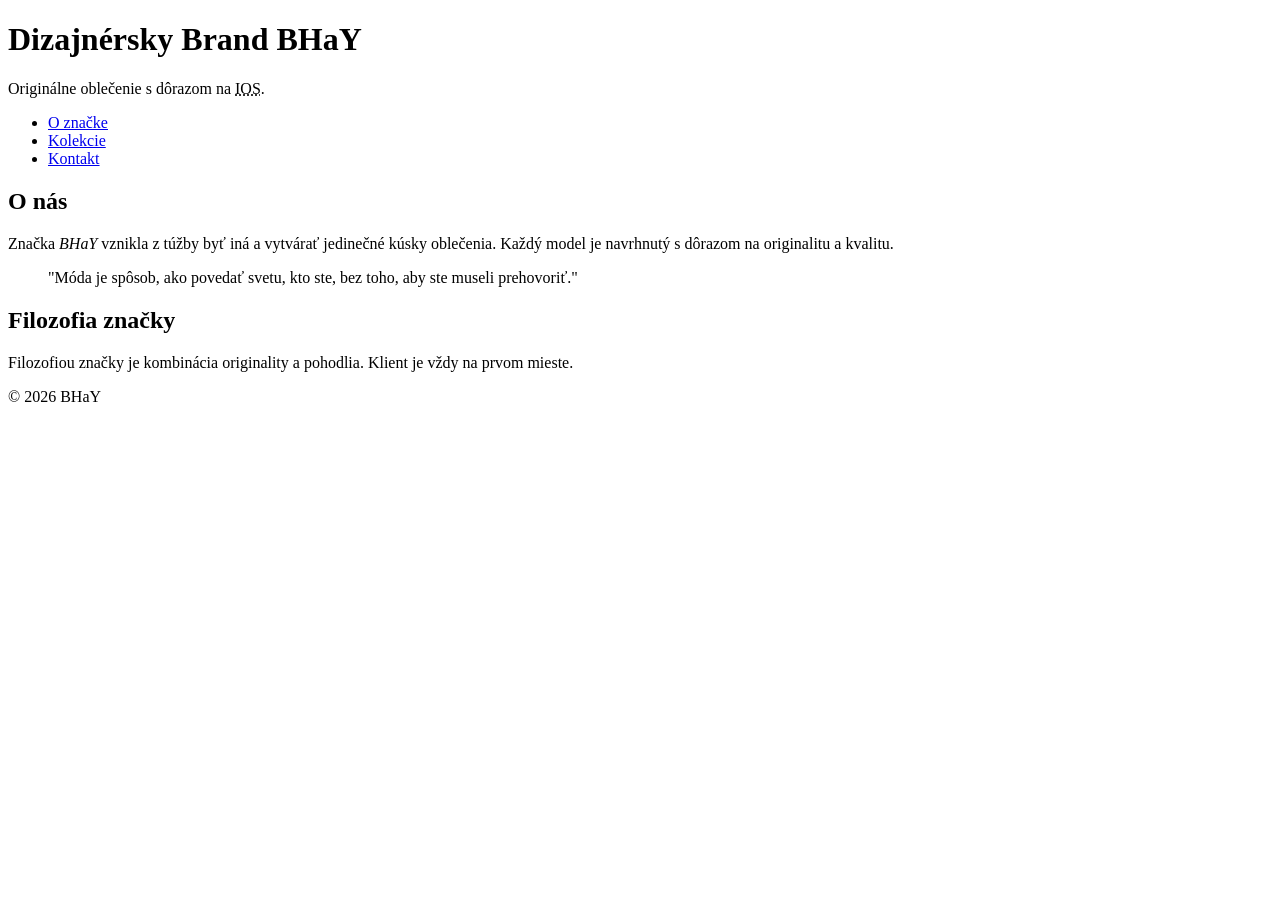
==== index.html @ 7beb9f8c "ALL HTML V1" ====
<!DOCTYPE html>
<html lang="sk">
<head>
<meta charset="UTF-8">
<meta name="description" content="Oficiálna stránka dizajnérskej značky BHaY">
<meta name="author" content="Sandy">
<title>BHaY - O značke</title>

<link rel="stylesheet" href="css/styly.css">
</head>

<body>

<header>
<h1>Dizajnérsky Brand BHaY</h1>
<p>Originálne oblečenie s dôrazom na <abbr title="Individualitu a osobný štýl">IOS</abbr>.</p>
</header>

<nav>
<ul>
<li><a href="index.html">O značke</a></li>
<li><a href="kolekcie.html">Kolekcie</a></li>
<li><a href="kontakt.html">Kontakt</a></li>
</ul>
</nav>

<main>

<section>
<h2>O nás</h2>

<p>Značka <dfn>BHaY</dfn> vznikla z túžby byť iná a vytvárať jedinečné kúsky oblečenia.
Každý model je navrhnutý s dôrazom na originalitu a kvalitu.</p>

<blockquote>
"Móda je spôsob, ako povedať svetu, kto ste, bez toho, aby ste museli prehovoriť."
</blockquote>
</section>

<section>
<h2>Filozofia značky</h2>
<p>Filozofiou značky je kombinácia originality a pohodlia.
Klient je vždy na prvom mieste.</p>
</section>

</main>

<footer>
<p>&copy; 2026 BHaY</p>
</footer>

</body>
</html>
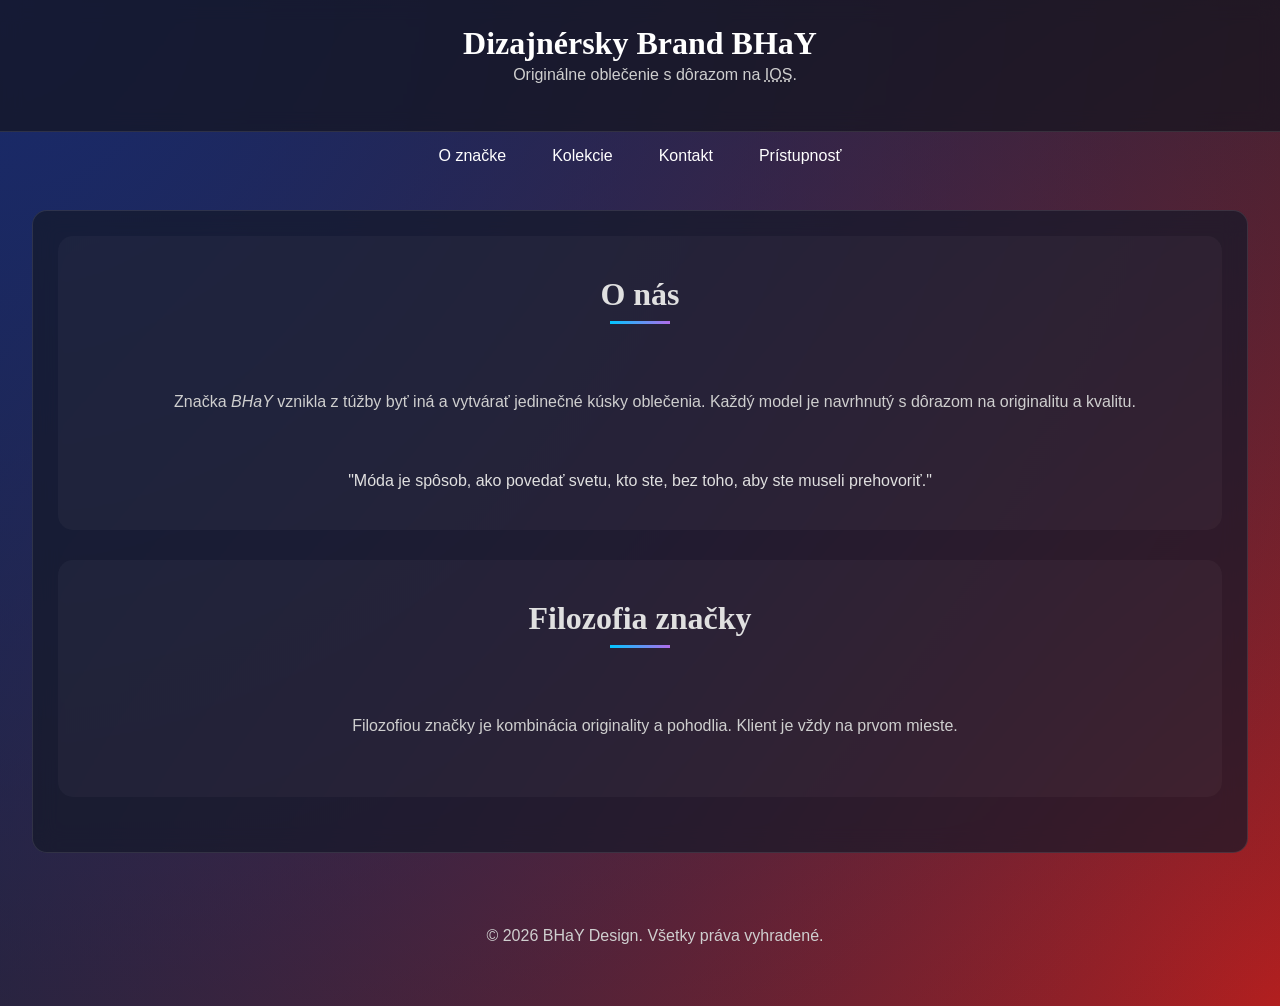
==== commit d0cca94d: "aktualizacia reportu pristupnosti" ====
--- a/index.html
+++ b/index.html
@@ -1,53 +1,44 @@
-<!DOCTYPE html>
-<html lang="sk">
-<head>
-<meta charset="UTF-8">
-<meta name="description" content="Oficiálna stránka dizajnérskej značky BHaY">
-<meta name="author" content="Sandy">
-<title>BHaY - O značke</title>
-
-<link rel="stylesheet" href="css/styly.css">
-</head>
-
-<body>
-
-<header>
-<h1>Dizajnérsky Brand BHaY</h1>
-<p>Originálne oblečenie s dôrazom na <abbr title="Individualitu a osobný štýl">IOS</abbr>.</p>
-</header>
-
-<nav>
-<ul>
-<li><a href="index.html">O značke</a></li>
-<li><a href="kolekcie.html">Kolekcie</a></li>
-<li><a href="kontakt.html">Kontakt</a></li>
-</ul>
-</nav>
-
-<main>
-
-<section>
-<h2>O nás</h2>
-
-<p>Značka <dfn>BHaY</dfn> vznikla z túžby byť iná a vytvárať jedinečné kúsky oblečenia.
-Každý model je navrhnutý s dôrazom na originalitu a kvalitu.</p>
-
-<blockquote>
-"Móda je spôsob, ako povedať svetu, kto ste, bez toho, aby ste museli prehovoriť."
-</blockquote>
-</section>
-
-<section>
-<h2>Filozofia značky</h2>
-<p>Filozofiou značky je kombinácia originality a pohodlia.
-Klient je vždy na prvom mieste.</p>
-</section>
-
-</main>
-
-<footer>
-<p>&copy; 2026 BHaY</p>
-</footer>
-
-</body>
+<!DOCTYPE html>
+<html lang="sk">
+<head>
+<meta charset="UTF-8">
+<meta name="description" content="Oficiálna stránka dizajnérskej značky BHaY">
+<meta name="author" content="Sandy">
+<meta name="description" content="Dizajnérska značka BHaY - moderné streetwear oblečenie">
+<title>BHaY - O značke</title>
+<meta name="viewport" content="width=device-width, initial-scale=1.0">
+<link rel="stylesheet" href="css/styly.css">
+</head>
+<body>
+<header>
+<h1>Dizajnérsky Brand BHaY</h1>
+<p>Originálne oblečenie s dôrazom na <abbr title="Individualitu a osobný štýl">IOS</abbr>.</p>
+</header>
+<nav>
+<ul>
+<li><a href="index.html">O značke</a></li>
+<li><a href="kolekcie.html">Kolekcie</a></li>
+<li><a href="kontakt.html">Kontakt</a></li>
+<li><a href="pristupnost.html">Prístupnosť</a></li>
+</ul>
+</nav>
+<main>
+<section>
+<h2>O nás</h2>
+<p>Značka <dfn>BHaY</dfn> vznikla z túžby byť iná a vytvárať jedinečné kúsky oblečenia.
+Každý model je navrhnutý s dôrazom na originalitu a kvalitu.</p>
+<blockquote>
+"Móda je spôsob, ako povedať svetu, kto ste, bez toho, aby ste museli prehovoriť."
+</blockquote>
+</section>
+<section>
+<h2>Filozofia značky</h2>
+<p>Filozofiou značky je kombinácia originality a pohodlia.
+Klient je vždy na prvom mieste.</p>
+</section>
+</main>
+<footer>
+    <p>&copy; 2026 BHaY Design. Všetky práva vyhradené.</p>
+</footer>
+</body>
 </html>
--- a/css/styly.css
+++ b/css/styly.css
@@ -0,0 +1,346 @@
+* {
+    margin: 0;
+    padding: 0;
+    box-sizing: border-box;
+}
+body {
+    font-family: Arial, Helvetica, sans-serif;
+    background: radial-gradient(circle at top left, #1a2a6c, transparent), 
+                radial-gradient(circle at bottom right, #b21f1f, transparent), 
+                #0f2027;
+    color: #e0e0e0;
+    display: flex;
+    flex-direction: column;
+    min-height: 100vh;
+    animation: fadeIn 1s ease;
+}
+@keyframes fadeIn {
+    from { opacity: 0; transform: translateY(20px); }
+    to { opacity: 1; transform: translateY(0); }
+}
+header {
+    background: rgba(20, 20, 30, 0.7);
+    color: white;
+    padding: 25px;
+    text-align: center;
+    backdrop-filter: blur(10px);
+    border-bottom: 1px solid rgba(255,255,255,0.1);
+}
+h1, h2, h3 {
+    font-family: "Times New Roman", serif;
+    text-align: center;
+}
+h2 {
+    width: 100%;
+    margin-bottom: 25px;
+    font-size: 32px;
+}
+h2::after {
+    content: "";
+    display: block;
+    width: 60px;
+    height: 3px;
+    margin: 8px auto 0;
+    background: linear-gradient(90deg, #00c6ff, #b16cea);
+}
+nav {
+    width: 100%;
+    text-align: center;
+    padding: 15px 0;
+}
+nav ul {
+    list-style: none;
+    display: flex;
+    justify-content: center;
+    align-items: center;
+    gap: 10px;
+    flex-wrap: wrap;
+}
+nav a {
+    color: #ffffff;
+    text-decoration: none;
+    padding: 12px 18px;
+    border-radius: 10px;
+    transition: all 0.3s ease;
+}
+nav a:hover {
+    background: linear-gradient(90deg, #00c6ff, #b16cea);
+    color: white;
+    transform: translateY(-2px);
+    box-shadow: 0 0 10px #00c6ff, 0 0 20px #b16cea;
+}
+main {
+    flex: 1;
+    background: rgba(20, 25, 40, 0.7);
+    margin: 30px auto;
+    padding: 25px;
+    border-radius: 15px;
+    border: 1px solid rgba(255,255,255,0.1);
+    backdrop-filter: blur(12px);
+    max-width: 1300px;
+    width: 95%;
+}
+section {
+    background: rgba(255,255,255,0.03);
+    padding: 40px 20px;
+    margin-bottom: 30px;
+    border-radius: 15px;
+    display: flex;
+    flex-wrap: wrap;
+    justify-content: center;
+    gap: 40px;
+    align-items: stretch;
+}
+p {
+    text-indent: 30px;
+    margin-bottom: 18px;
+    line-height: 1.6;
+    color: #cfcfcf;
+}
+article, .product {
+    border: 1px solid rgba(255,255,255,0.1);
+    padding: 30px 25px;
+    max-width: 580px;
+    flex: 1 1 500px;
+    background: rgba(255,255,255,0.05);
+    border-radius: 20px;
+    text-align: center;
+    transition: all 0.3s ease;
+    display: flex;
+    flex-direction: column;
+}
+article:hover, .product:hover {
+    transform: translateY(-10px);
+    box-shadow: 0 15px 35px rgba(0, 198, 255, 0.25);
+}
+article h3, .product h3 {
+    min-height: 50px;
+    font-size: 28px;
+    display: flex;
+    align-items: center;
+    justify-content: center;
+    margin-bottom: 10px;
+}
+article p, .product p {
+    text-indent: 0;
+    font-size: 19px;
+    margin-bottom: 15px;
+}
+article img {
+    width: 100%;
+    height: 600px;
+    border-radius: 15px;
+    object-fit: cover;
+}
+.carousel {
+    position: relative;
+    margin-bottom: 5px;
+    user-select: none;
+}
+.carousel input { display: none; }
+.slides {
+    position: relative;
+    overflow: hidden;
+    background: #000;
+    width: 100%;
+    height: 600px;
+    border-radius: 15px;
+}
+.slide-item { display: none; width: 100%; height: 100%; }
+.slide-item img { width: 100%; height: 100%; object-fit: cover; }
+#bg1:checked ~ .slides .slide-item:nth-child(1), #bg2:checked ~ .slides .slide-item:nth-child(2), #bg3:checked ~ .slides .slide-item:nth-child(3),
+#m1:checked ~ .slides .slide-item:nth-child(1), #m2:checked ~ .slides .slide-item:nth-child(2), #m3:checked ~ .slides .slide-item:nth-child(3), #m4:checked ~ .slides .slide-item:nth-child(4), #m5:checked ~ .slides .slide-item:nth-child(5),
+#l1:checked ~ .slides .slide-item:nth-child(1), #l2:checked ~ .slides .slide-item:nth-child(2),
+#z1:checked ~ .slides .slide-item:nth-child(1), #z2:checked ~ .slides .slide-item:nth-child(2), #z3:checked ~ .slides .slide-item:nth-child(3),
+#nb1:checked ~ .slides .slide-item:nth-child(1), #nb2:checked ~ .slides .slide-item:nth-child(2),
+#sh1:checked ~ .slides .slide-item:nth-child(1), #sh2:checked ~ .slides .slide-item:nth-child(2) {
+    display: block;
+}
+.prev, .next {
+    position: absolute;
+    top: 50%;
+    transform: translateY(-50%);
+    width: 45px;
+    height: 45px;
+    background: rgba(0, 198, 255, 0.3);
+    backdrop-filter: blur(5px);
+    border-radius: 50%;
+    cursor: pointer;
+    z-index: 10;
+    display: flex;
+    align-items: center;
+    justify-content: center;
+    transition: 0.3s;
+}
+.prev:hover, .next:hover {
+    background: rgba(0, 198, 255, 0.7);
+    box-shadow: 0 0 15px #00c6ff;
+}
+.prev { left: 15px; }
+.next { right: 15px; }
+.prev::after {
+    content: '';
+    border: solid white;
+    border-width: 0 3px 3px 0;
+    padding: 4px;
+    transform: rotate(135deg);
+}
+.next::after {
+    content: '';
+    border: solid white;
+    border-width: 0 3px 3px 0;
+    padding: 4px;
+    transform: rotate(-45deg);
+}
+.dots { 
+    margin: 5px 0 !important;
+    display: flex; 
+    justify-content: center; 
+    gap: 10px; 
+}
+.dots label { width: 15px; height: 15px; background: rgba(255,255,255,0.2); border-radius: 50%; cursor: pointer; }
+.carousel input:nth-of-type(1):checked ~ .dots label:nth-child(1),
+.carousel input:nth-of-type(2):checked ~ .dots label:nth-child(2),
+.carousel input:nth-of-type(3):checked ~ .dots label:nth-child(3),
+.carousel input:nth-of-type(4):checked ~ .dots label:nth-child(4),
+.carousel input:nth-of-type(5):checked ~ .dots label:nth-child(5) { background: #00c6ff; }
+.product-bottom {
+    margin-top: auto;
+    width: 100%;
+    display: flex;
+    flex-direction: column;
+    align-items: center;
+}
+.price {
+    display: flex !important;
+    align-items: center;
+    justify-content: center;
+    gap: 5px;
+    font-size: 40px; 
+    color: #00c6ff;
+    font-weight: bold;
+    margin: 2px 0 !important;
+    text-indent: 0 !important;
+    width: 100%;
+    line-height: 1.1;
+}
+.buy-button {
+    background: linear-gradient(90deg, #00c6ff, #b16cea);
+    color: white;
+    text-decoration: none;
+    padding: 12px 15px;
+    border-radius: 30px;
+    width: 100%;
+    max-width: 300px;
+    font-weight: bold;
+    transition: 0.3s;
+    text-align: center;
+    font-size: 18px;
+    margin-top: 5px !important;
+    cursor: pointer; 
+}
+.modal-checkbox {
+    display: none;
+}
+.modal-overlay {
+    position: fixed;
+    top: 0;
+    left: 0;
+    width: 100%;
+    height: 100%;
+    background: rgba(0, 0, 0, 0.85);
+    backdrop-filter: blur(10px);
+    display: flex;
+    align-items: center;
+    justify-content: center;
+    z-index: 2000;
+    opacity: 0;
+    visibility: hidden;
+    transition: all 0.4s ease;
+}
+.modal-box {
+    background: #0f2027;
+    padding: 40px;
+    border-radius: 20px;
+    border: 1px solid #00c6ff;
+    text-align: center;
+    box-shadow: 0 0 40px rgba(0, 198, 255, 0.5);
+    max-width: 450px;
+    width: 90%;
+    transform: scale(0.7);
+    transition: all 0.4s cubic-bezier(0.175, 0.885, 0.32, 1.275);
+}
+.modal-box h3 {
+    color: #fff;
+    font-size: 32px;
+    margin-bottom: 20px;
+}
+.modal-box p {
+    text-indent: 0;
+    font-size: 20px;
+    color: #e0e0e0;
+    margin-bottom: 25px;
+}
+.insta-btn {
+    display: inline-block;
+    background: linear-gradient(90deg, #833ab4, #fd1d1d, #fcb045);
+    color: white;
+    text-decoration: none;
+    padding: 12px 25px;
+    border-radius: 15px;
+    font-weight: bold;
+    font-size: 20px;
+    margin-bottom: 30px;
+}
+.close-modal {
+    display: block;
+    color: #777;
+    text-decoration: underline;
+    cursor: pointer;
+    font-size: 16px;
+}
+.modal-checkbox:checked ~ .modal-overlay {
+    opacity: 1;
+    visibility: visible;
+}
+.modal-checkbox:checked ~ .modal-overlay .modal-box {
+    transform: scale(1);
+}
+footer { padding: 40px; text-align: center; color: #555; }
+@media (max-width: 768px) {
+    nav ul { flex-direction: column; }
+    .slides, article img { height: 400px; }
+    .price { font-size: 34px; }
+}
+@media (max-width: 480px) {
+    h1 { font-size: 22px; }
+    h2 { font-size: 24px; }
+    .price { font-size: 28px; } 
+    .buy-button { padding: 10px; font-size: 16px; }
+    main { padding: 15px; margin: 10px auto; }
+    article, .product { padding: 20px 15px; } 
+}
+a:focus,
+button:focus,
+label:focus,
+input:focus {
+    outline: 3px solid #00c6ff;
+    outline-offset: 3px;
+}
+.prev:focus, 
+.next:focus {
+    outline: 3px solid #ffffff;
+    outline-offset: 3px;
+}
+.dots label:focus {
+    outline: 3px solid #ffffff;
+    outline-offset: 2px;
+}
+nav a:focus,
+.buy-button:focus {
+    background: linear-gradient(90deg, #00c6ff, #b16cea);
+    box-shadow: 0 0 10px #00c6ff;
+}
+a {
+    text-decoration: underline;
+}
